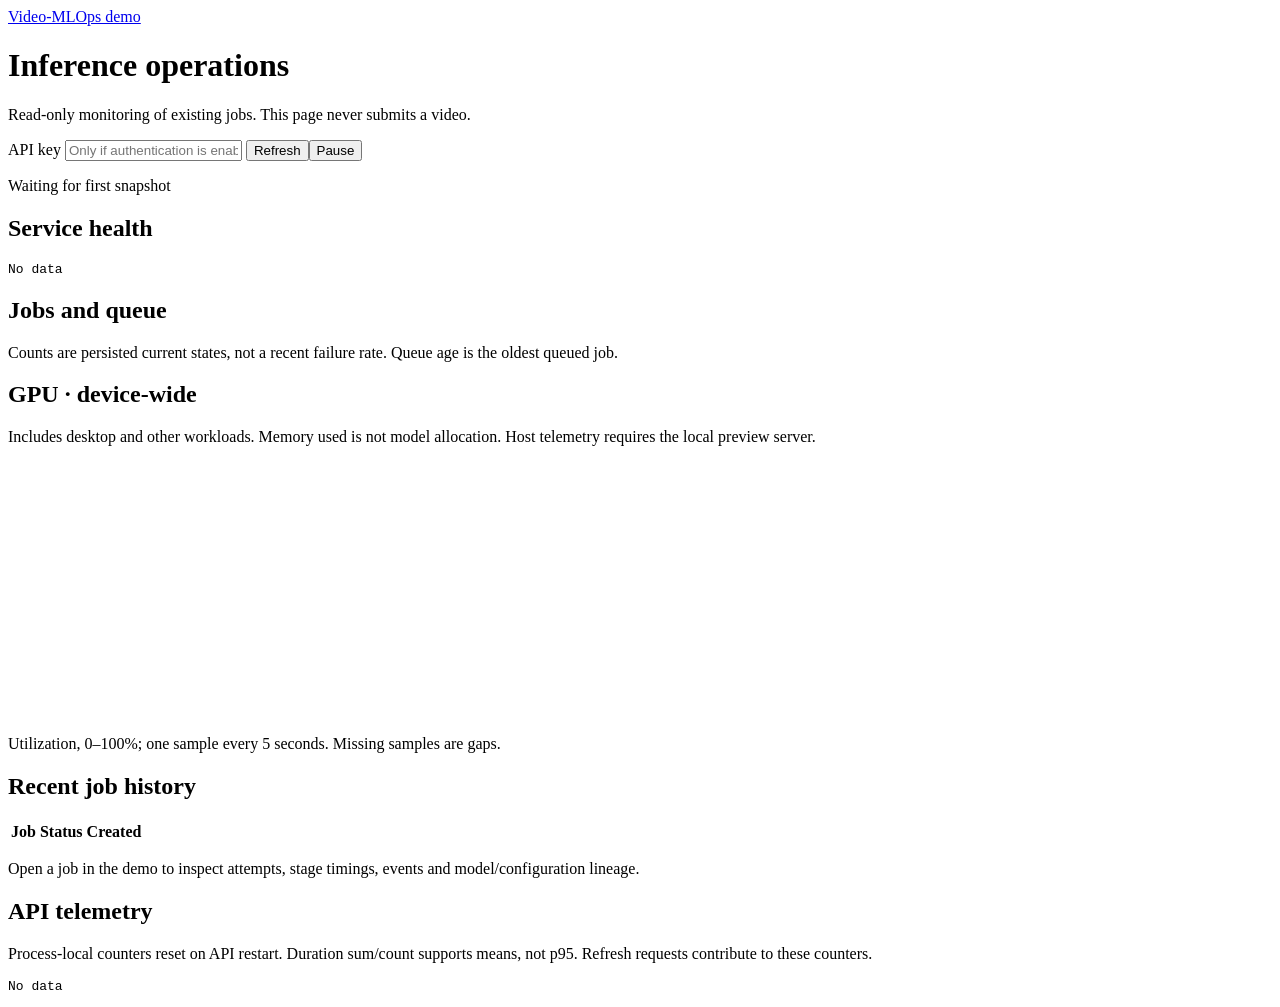
==== src/service/static/operations.html @ d0993cfc "Build local GPU inference reliability portfolio demo" ====
<!doctype html>
<html lang="en"><head><meta charset="utf-8"><meta name="viewport" content="width=device-width,initial-scale=1">
<title>Video-MLOps Operations</title><link rel="stylesheet" href="/demo-assets/operations.css">
<script src="/demo-assets/operations.js" defer></script></head><body><main>
<header><a href="/">Video-MLOps demo</a><h1>Inference operations</h1>
<p>Read-only monitoring of existing jobs. This page never submits a video.</p></header>
<label>API key <input id="key" type="password" autocomplete="off" placeholder="Only if authentication is enabled"></label>
<button id="refresh">Refresh</button><button id="pause">Pause</button><p id="state" role="status">Waiting for first snapshot</p>
<section><h2>Service health</h2><pre id="health">No data</pre></section>
<section><h2>Jobs and queue</h2><div id="counts" class="cards"></div>
<p>Counts are persisted current states, not a recent failure rate. Queue age is the oldest queued job.</p></section>
<section><h2>GPU · device-wide</h2><p>Includes desktop and other workloads. Memory used is not model allocation. Host telemetry requires the local preview server.</p>
<div id="gpu"></div><svg id="chart" viewBox="0 0 600 120" role="img" aria-label="GPU utilization over the latest 60 successful refreshes"></svg>
<p>Utilization, 0–100%; one sample every 5 seconds. Missing samples are gaps.</p></section>
<section><h2>Recent job history</h2><div class="scroll"><table><thead><tr><th>Job</th><th>Status</th><th>Created</th></tr></thead><tbody id="jobs"></tbody></table></div>
<p>Open a job in the demo to inspect attempts, stage timings, events and model/configuration lineage.</p></section>
<section><h2>API telemetry</h2><p>Process-local counters reset on API restart. Duration sum/count supports means, not p95. Refresh requests contribute to these counters.</p><pre id="metrics">No data</pre></section>
</main></body></html>
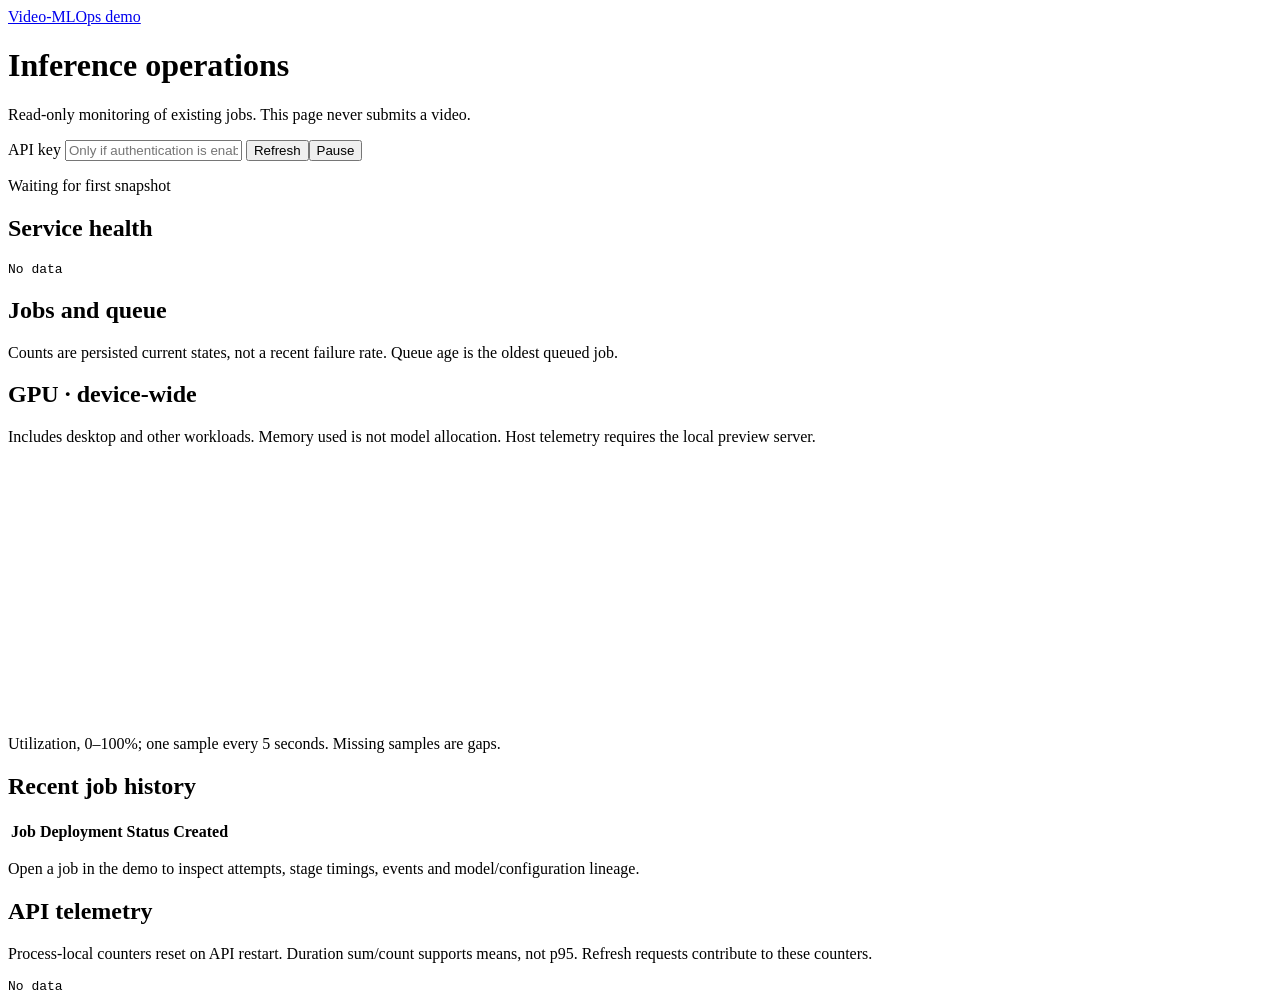
==== commit 2fed8f42: "Add deployment adapters and CPU model serving" ====
--- a/src/service/static/operations.html
+++ b/src/service/static/operations.html
@@ -12,7 +12,7 @@
 <section><h2>GPU · device-wide</h2><p>Includes desktop and other workloads. Memory used is not model allocation. Host telemetry requires the local preview server.</p>
 <div id="gpu"></div><svg id="chart" viewBox="0 0 600 120" role="img" aria-label="GPU utilization over the latest 60 successful refreshes"></svg>
 <p>Utilization, 0–100%; one sample every 5 seconds. Missing samples are gaps.</p></section>
-<section><h2>Recent job history</h2><div class="scroll"><table><thead><tr><th>Job</th><th>Status</th><th>Created</th></tr></thead><tbody id="jobs"></tbody></table></div>
+<section><h2>Recent job history</h2><div class="scroll"><table><thead><tr><th>Job</th><th>Deployment</th><th>Status</th><th>Created</th></tr></thead><tbody id="jobs"></tbody></table></div>
 <p>Open a job in the demo to inspect attempts, stage timings, events and model/configuration lineage.</p></section>
 <section><h2>API telemetry</h2><p>Process-local counters reset on API restart. Duration sum/count supports means, not p95. Refresh requests contribute to these counters.</p><pre id="metrics">No data</pre></section>
 </main></body></html>
